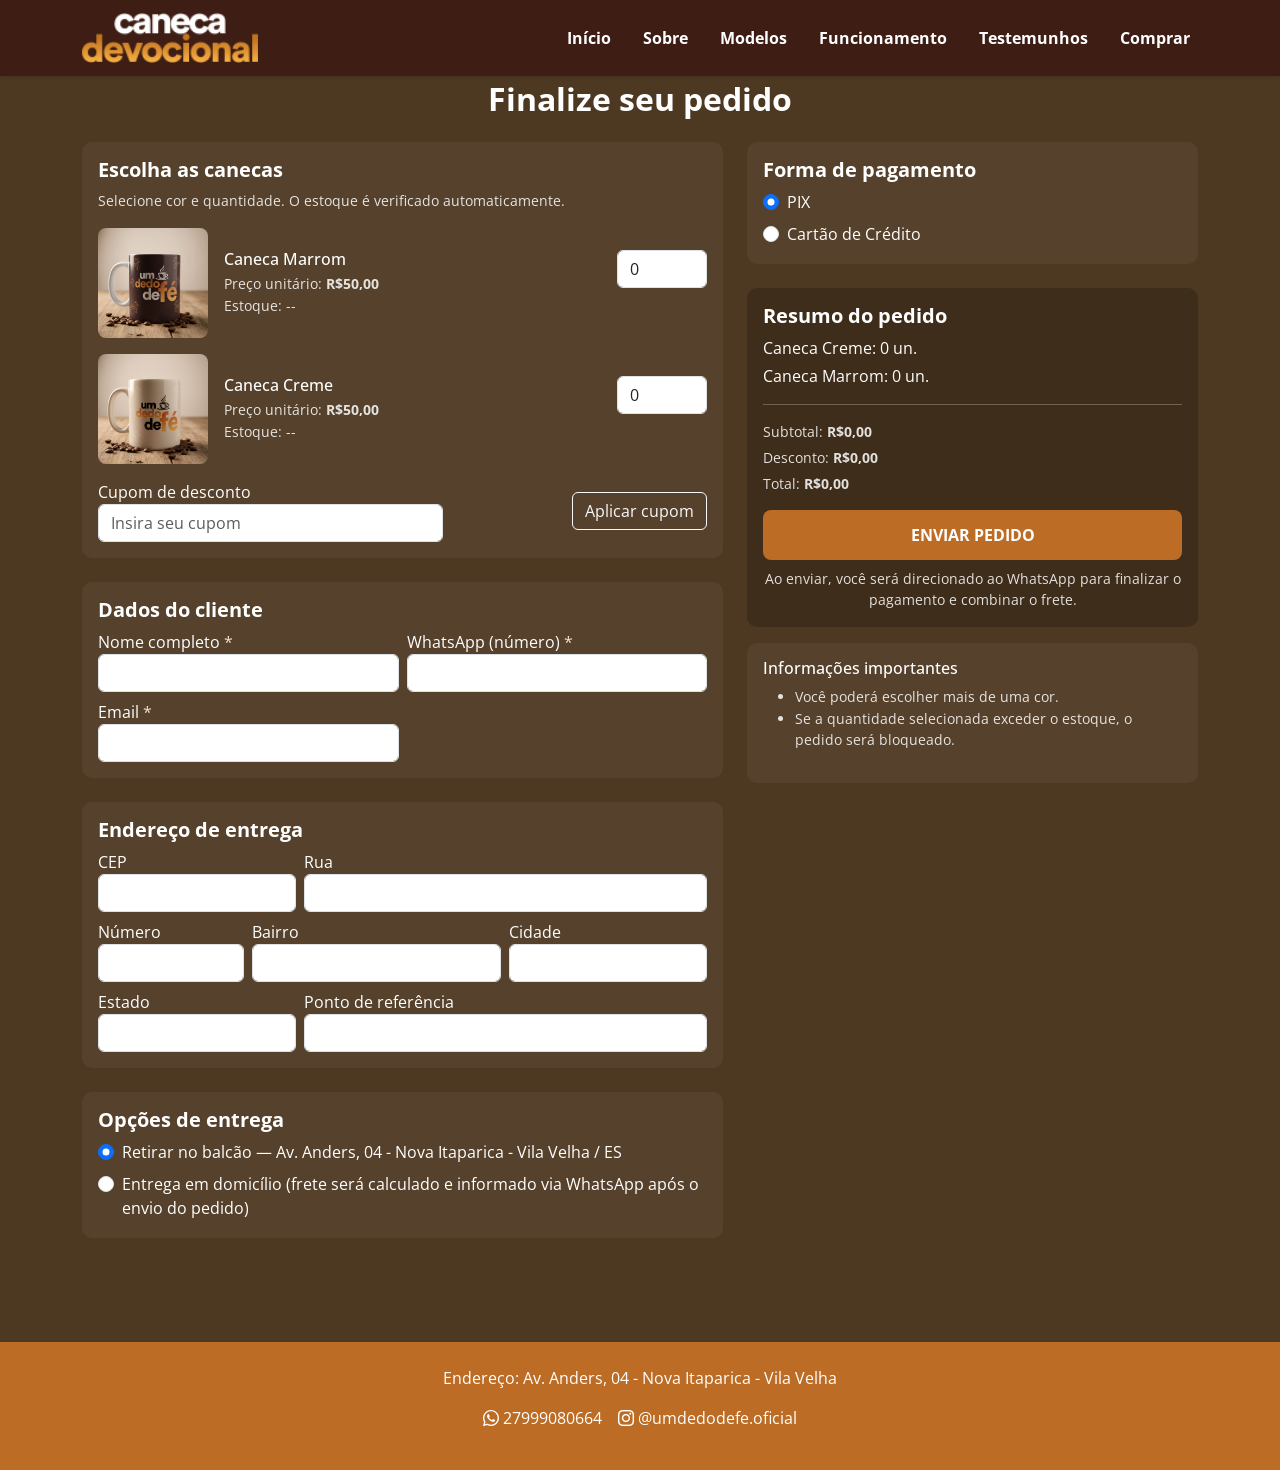
==== checkout.html @ 2e11c469 "Update checkout.html" ====
<!DOCTYPE html>
<html lang="pt-BR">
<head>
  <meta charset="utf-8" />
  <meta name="viewport" content="width=device-width, initial-scale=1" />
  <title>Finalizar Compra — Um Dedo de Fé</title>
  <link href="https://fonts.googleapis.com/css2?family=Open+Sans:wght@400;600;700&family=Alex+Brush&display=swap" rel="stylesheet">
  <link href="https://cdn.jsdelivr.net/npm/bootstrap@5.3.2/dist/css/bootstrap.min.css" rel="stylesheet">
  <link href="https://cdn.jsdelivr.net/npm/bootstrap-icons@1.11.1/font/bootstrap-icons.css" rel="stylesheet">
  <link rel="icon" href="assets/favicon.png" type="image/png">
  <link rel="stylesheet" href="style.css">
  <style>
    /* Pequenos ajustes específicos para checkout */
    .checkout-container { padding: 5rem 0; background: var(--section-bg, #4D3821); color: #fff; min-height: 80vh; }
    .product-card { background: rgba(255,255,255,0.05); border-radius: 10px; padding: 1rem; }
    .qty-input { width: 90px; }
    .summary-box { background: rgba(0,0,0,0.2); padding: 1rem; border-radius: 10px; color: #fff; }
    .btn-send { background-color: #BC6C25; color: #fff; border-radius: 8px; padding: 0.8rem 1.2rem; font-weight: 700; border: none; }
    .small-muted { font-size: 0.9rem; color: rgba(255,255,255,0.85); }
    .field-error { color: #ffcccb; font-size: 0.9rem; }
    label.required::after { content: " *"; color: #ffddcc; }
    @media (max-width:768px) { .checkout-container { padding: 2rem 0; } }
  </style>
</head>
<body>
  <!-- Navbar (copiado do index.html para manter aparência) -->
  <header>
    <nav class="navbar navbar-expand-lg fixed-top custom-navbar shadow-sm">
      <div class="container d-flex align-items-center justify-content-between">
        <a class="navbar-brand d-flex align-items-center" href="index.html">
          <img src="assets/logo-navbar.png" alt="Um Dedo de Fé" class="navbar-logo">
        </a>
        <div class="revendedor-info d-flex align-items-center"></div>
        <button class="navbar-toggler" type="button" data-bs-toggle="collapse" data-bs-target="#navbarNavCheckout">
          <span class="navbar-toggler-icon"></span>
        </button>
        <div class="collapse navbar-collapse justify-content-end" id="navbarNavCheckout">
          <ul class="navbar-nav">
            <li class="nav-item"><a class="nav-link" href="index.html#home">Início</a></li>
            <li class="nav-item"><a class="nav-link" href="index.html#about">Sobre</a></li>
            <li class="nav-item"><a class="nav-link" href="index.html#models">Modelos</a></li>
            <li class="nav-item"><a class="nav-link" href="index.html#how">Funcionamento</a></li>
            <li class="nav-item"><a class="nav-link" href="index.html#testimonials">Testemunhos</a></li>
            <li class="nav-item"><a class="nav-link" href="index.html#purchase">Comprar</a></li>
          </ul>
        </div>
      </div>
    </nav>
  </header>

  <main class="checkout-container">
    <div class="container">
      <h2 class="title-section text-center mb-4">Finalize seu pedido</h2>

      <div class="row g-4">
        <!-- Left: Produtos e formulário -->
        <div class="col-lg-7">
          <div class="product-card mb-4">
            <h5 class="fw-bold">Escolha as canecas</h5>
            <p class="small-muted">Selecione cor e quantidade. O estoque é verificado automaticamente.</p>

            <!-- Produto Marrom -->
            <div class="d-flex align-items-center gap-3 mb-3">
              <img src="assets/modelo-marrom.jpg" alt="Caneca Marrom" style="width:110px; height:110px; object-fit:cover; border-radius:8px;">
              <div class="flex-fill">
                <div class="d-flex justify-content-between align-items-start">
                  <div>
                    <h6 class="mb-1">Caneca Marrom</h6>
                    <div class="small-muted">Preço unitário: <strong id="price-marrom">R$50,00</strong></div>
                    <div class="small-muted" id="stock-marrom-text">Estoque: --</div>
                  </div>
                  <div class="text-end">
                    <select id="qty-marrom" class="form-control qty-input">
  <option value="0">0</option>
  <option value="1">1</option>
  <option value="2">2</option>
  <option value="3">3</option>
  <option value="4">4</option>
  <option value="5">5</option>
  <option value="6">6</option>
  <option value="7">7</option>
  <option value="8">8</option>
  <option value="9">9</option>
  <option value="10">10</option>
  <option value="20">20</option>
  <option value="30">30</option>
  <option value="40">40</option>
  <option value="50">50</option>
  <option value="60">60</option>
  <option value="70">70</option>
  <option value="80">80</option>
  <option value="90">90</option>
  <option value="100">100</option>
</select>
                  </div>
                </div>
              </div>
            </div>

            <!-- Produto Creme -->
            <div class="d-flex align-items-center gap-3 mb-3">
              <img src="assets/modelo-creme.jpg" alt="Caneca Creme" style="width:110px; height:110px; object-fit:cover; border-radius:8px;">
              <div class="flex-fill">
                <div class="d-flex justify-content-between align-items-start">
                  <div>
                    <h6 class="mb-1">Caneca Creme</h6>
                    <div class="small-muted">Preço unitário: <strong id="price-creme">R$50,00</strong></div>
                    <div class="small-muted" id="stock-creme-text">Estoque: --</div>
                  </div>
                  <div class="text-end">
                    <select id="qty-creme" class="form-control qty-input">
  <option value="0">0</option>
  <option value="1">1</option>
  <option value="2">2</option>
  <option value="3">3</option>
  <option value="4">4</option>
  <option value="5">5</option>
  <option value="6">6</option>
  <option value="7">7</option>
  <option value="8">8</option>
  <option value="9">9</option>
  <option value="10">10</option>
  <option value="20">20</option>
  <option value="30">30</option>
  <option value="40">40</option>
  <option value="50">50</option>
  <option value="60">60</option>
  <option value="70">70</option>
  <option value="80">80</option>
  <option value="90">90</option>
  <option value="100">100</option>
</select>
                  </div>
                </div>
              </div>
            </div>

            <!-- Cupom -->
            <div class="row align-items-center mt-3">
              <div class="col-md-7">
                <label for="coupon">Cupom de desconto</label>
                <input id="coupon" class="form-control" placeholder="Insira seu cupom" />
                <div id="coupon-msg" class="field-error mt-1" style="display:none;"></div>
              </div>
              <div class="col-md-5 text-md-end mt-3 mt-md-0">
                <button id="apply-coupon" class="btn btn-outline-light">Aplicar cupom</button>
              </div>
            </div>
          </div>

          <!-- Dados do cliente -->
          <div class="product-card mb-4">
            <h5 class="fw-bold">Dados do cliente</h5>
            <form id="checkout-form" novalidate>
              <div class="row g-2">
                <div class="col-md-6">
                  <label class="required">Nome completo</label>
                  <input id="nome" class="form-control" required />
                  <div class="field-error" id="err-nome" style="display:none;"></div>
                </div>
                <div class="col-md-6">
                  <label class="required">WhatsApp (número)</label>
                  <input id="whatsapp" class="form-control" required />
                  <div class="field-error" id="err-whatsapp" style="display:none;"></div>
                </div>
                <div class="col-md-6">
                  <label class="required">Email</label>
                  <input id="email" type="email" class="form-control" required />
                  <div class="field-error" id="err-email" style="display:none;"></div>
                </div>
              </div>
            </form>
          </div>

          <!-- Endereço -->
          <div class="product-card mb-4">
            <h5 class="fw-bold">Endereço de entrega</h5>
            <div class="row g-2">
              <div class="col-md-4"><label>CEP</label><input id="cep" class="form-control" /></div>
              <div class="col-md-8"><label>Rua</label><input id="rua" class="form-control" /></div>
              <div class="col-md-3"><label>Número</label><input id="numero" class="form-control" /></div>
              <div class="col-md-5"><label>Bairro</label><input id="bairro" class="form-control" /></div>
              <div class="col-md-4"><label>Cidade</label><input id="cidade" class="form-control" /></div>
              <div class="col-md-4"><label>Estado</label><input id="estado" class="form-control" /></div>
              <div class="col-md-8"><label>Ponto de referência</label><input id="referencia" class="form-control" /></div>
            </div>
          </div>

          <!-- Entrega -->
          <div class="product-card mb-4">
            <h5 class="fw-bold">Opções de entrega</h5>
            <div class="form-check">
              <input class="form-check-input" type="radio" name="entrega" id="retirar" value="retirar" checked />
              <label class="form-check-label" for="retirar">Retirar no balcão — Av. Anders, 04 - Nova Itaparica - Vila Velha / ES</label>
            </div>
            <div class="form-check mt-2">
              <input class="form-check-input" type="radio" name="entrega" id="domicilio" value="domicilio" />
              <label class="form-check-label" for="domicilio">Entrega em domicílio (frete será calculado e informado via WhatsApp após o envio do pedido)</label>
            </div>
          </div>
        </div>

        <!-- Right: Resumo e enviar -->
        <div class="col-lg-5">

          <!-- Forma de Pagamento -->
<div class="product-card mb-4">
  <h5 class="fw-bold">Forma de pagamento</h5>

  <!-- PIX -->
  <div class="form-check">
    <input class="form-check-input" type="radio" name="pagamento" id="pix" value="PIX" checked>
    <label class="form-check-label" for="pix">
      PIX
    </label>
  </div>

  <!-- Cartão -->
  <div class="form-check mt-2">
    <input class="form-check-input" type="radio" name="pagamento" id="cartao" value="Cartão de Crédito">
    <label class="form-check-label" for="cartao">
      Cartão de Crédito
    </label>
  </div>
  
</div>
          <div class="summary-box mb-3">
            <h5 class="fw-bold">Resumo do pedido</h5>
            <div class="mt-2">
              <p class="mb-1">Caneca Creme: <span id="sum-creme">0</span> un.</p>
              <p class="mb-1">Caneca Marrom: <span id="sum-marrom">0</span> un.</p>
              <hr>
              <p class="mb-1 small-muted">Subtotal: <strong id="subtotal">R$0,00</strong></p>
              <p class="mb-1 small-muted">Desconto: <strong id="desconto">R$0,00</strong></p>
              <p class="mb-1 small-muted">Total: <strong id="total">R$0,00</strong></p>
            </div>

            <div class="mt-3">
              <button id="btn-send" class="btn btn-send w-100">ENVIAR PEDIDO</button>
            </div>
            <div class="mt-2 small-muted text-center">Ao enviar, você será direcionado ao WhatsApp para finalizar o pagamento e combinar o frete.</div>
          </div>

          <div class="product-card">
            <h6>Informações importantes</h6>
            <ul class="small-muted">
              <li>Você poderá escolher mais de uma cor.</li>
              <li>Se a quantidade selecionada exceder o estoque, o pedido será bloqueado.</li>
            </ul>
          </div>
        </div>
      </div> <!-- row -->
    </div>
  </main>

  <footer class="py-4 text-center section-footer">
    <p>Endereço: Av. Anders, 04 - Nova Itaparica - Vila Velha</p>
    <p>
      <i class="bi bi-whatsapp"></i>
      <a href="https://api.whatsapp.com/send?phone=5527999080664" target="_blank">27999080664</a> &nbsp;&nbsp;
      <i class="bi bi-instagram"></i>
      <a href="https://www.instagram.com/umdedodefe.oficial/" target="_blank">@umdedodefe.oficial</a>
    </p>
  </footer>

  <script src="https://cdn.jsdelivr.net/npm/bootstrap@5.3.2/dist/js/bootstrap.bundle.min.js"></script>

  <script>
  // Configurações
const SALES_WHATS = "5527999080664"; // número padrão
const UNIT_PRICE = 50.00; // R$50,00 por unit (se quiser variação, ajustar)

// Cupons EXCLUSIVOS do site oficial (só funcionam sem ?rev=...)
const COUPONS_OFFICIAL_ONLY = {
  "NATAL20": 0.20
};

// Cupons liberados para revendedores (funcionam tanto no site oficial quanto em ?rev=...)
const COUPONS_LIBERADOS = {
  "DEVOCIONAL10": 0.10,
  "BRINDE5": 0.05
};

// Estado da página
let stock = { marrom: 0, creme: 0 };
// Detecta se é página de revendedor (?rev=nome)
const urlParams = new URLSearchParams(window.location.search);
const isRevendedor = urlParams.has("rev");

// Função para validar cupom conforme origem
function validarCupom(cupom) {
  const cup = cupom.toUpperCase();

  // CUPONS QUE FUNCIONAM EM TODOS OS LUGARES
  if (COUPONS_LIBERADOS[cup]) {
    return { valido: true, desconto: COUPONS_LIBERADOS[cup], motivo: "liberado" };
  }

  // CUPONS EXCLUSIVOS DO SITE OFICIAL
  if (COUPONS_OFFICIAL_ONLY[cup]) {
    if (isRevendedor) {
      return { valido: false, motivo: "exclusivo_oficial" };
    } else {
      return { valido: true, desconto: COUPONS_OFFICIAL_ONLY[cup], motivo: "oficial" };
    }
  }

  // Cupom não existe
  return { valido: false, motivo: "inexistente" };
}

// appliedCoupon será um objeto { code: "NOME", discount: 0.10 } quando aplicado
let appliedCoupon = null;

// variável que será preenchida pela função loadRevendedorFromURL()
let revendedor = null;

// revendedor é preenchido pela função loadRevendedorFromURL() mais abaixo.
// Para a lógica de validação de cupom, vamos detectar se a URL tem ?rev=...
const urlParams = new URLSearchParams(window.location.search);
const IS_REVENDEDOR = urlParams.get("rev") !== null; // true se URL contém ?rev=...

  // Util helpers
  const toBRL = (v) => "R$" + v.toFixed(2).replace(".", ",");

  // Carregar estoque e revendedores
  async function loadStock() {
    try {
      const res = await fetch("assets/stock.json", { cache: "no-store" });
      if (!res.ok) throw new Error("stock.json não encontrado");
      stock = await res.json();
    } catch (e) {
      console.warn("Erro ao carregar stock.json — usando fallback", e);
      stock = { marrom: 10, creme: 10 };
    }
    document.getElementById("stock-marrom-text").textContent = "Estoque: " + stock.marrom;
    document.getElementById("stock-creme-text").textContent = "Estoque: " + stock.creme;
  }

  async function loadRevendedorFromURL() {
    try {
      const res = await fetch("assets/revendedores.json", { cache: "no-store" });
      const revs = res.ok ? await res.json() : {};
      const params = new URLSearchParams(window.location.search);
      const revParam = params.get("rev");
      if (revParam && revs[revParam]) {
        revendedor = revs[revParam];
        const container = document.querySelector(".revendedor-info");
        if (container) {
          container.innerHTML = "";
          const img = document.createElement("img");
          img.src = revendedor.foto;
          img.alt = revendedor.nome;
          img.style.width = "50px";
          img.style.height = "50px";
          img.style.borderRadius = "50%";
          img.style.marginRight = "10px";
          img.style.objectFit = "cover";
          const info = document.createElement("span");
          info.textContent = "Revendedor(a) " + revendedor.nome;
          info.style.fontWeight = "600";
          info.style.fontSize = "16px";
          container.appendChild(img);
          container.appendChild(info);
        }
      }
    } catch (e) {
      console.warn("Erro ao carregar revendedores.json", e);
    }
  }

  // Cálculos
 function updateSummary() {
  const qMarrom = parseInt(document.getElementById("qty-marrom").value) || 0;
  const qCreme = parseInt(document.getElementById("qty-creme").value) || 0;
  document.getElementById("sum-marrom").textContent = qMarrom;
  document.getElementById("sum-creme").textContent = qCreme;

  const subtotal = (qMarrom + qCreme) * UNIT_PRICE;
  let desconto = 0;

  // appliedCoupon agora é um objeto { code, discount } ou null
  if (appliedCoupon && typeof appliedCoupon.discount === "number") {
    desconto = subtotal * appliedCoupon.discount;
  }

  const total = subtotal - desconto;
  document.getElementById("subtotal").textContent = toBRL(subtotal);
  document.getElementById("desconto").textContent = toBRL(desconto);
  document.getElementById("total").textContent = toBRL(total);
}


  function showFieldError(id, msg) {
    const el = document.getElementById(id);
    if (el) { el.style.display = "block"; el.textContent = msg; }
  }
  function hideFieldError(id) {
    const el = document.getElementById(id);
    if (el) { el.style.display = "none"; el.textContent = ""; }
  }

  // Validações principais
  function validateForm() {
    let ok = true;
    hideFieldError("err-nome"); hideFieldError("err-whatsapp"); hideFieldError("err-email");
    const nome = document.getElementById("nome").value.trim();
    const whats = document.getElementById("whatsapp").value.trim();
    const email = document.getElementById("email").value.trim();
    const qMarrom = parseInt(document.getElementById("qty-marrom").value) || 0;
    const qCreme = parseInt(document.getElementById("qty-creme").value) || 0;

    if (!nome) { showFieldError("err-nome", "Nome é obrigatório."); ok = false; }
    if (!whats) { showFieldError("err-whatsapp", "WhatsApp é obrigatório."); ok = false; }
    if (!email || !/^\S+@\S+\.\S+$/.test(email)) { showFieldError("err-email", "Email válido é obrigatório."); ok = false; }
    if (qMarrom === 0 && qCreme === 0) {
      alert("Selecione ao menos 1 caneca para prosseguir.");
      ok = false;
    }
    // Estoque
    if (qMarrom > stock.marrom) { alert("Quantidade de canecas marrom maior que estoque disponível."); ok = false; }
    if (qCreme > stock.creme) { alert("Quantidade de canecas creme maior que estoque disponível."); ok = false; }
    return ok;
  }

  // Aplicar cupom
  document.getElementById("apply-coupon").addEventListener("click", () => {
  const input = document.getElementById("coupon").value.trim().toUpperCase();
  const msgEl = document.getElementById("coupon-msg");
  msgEl.style.display = "none";
  msgEl.textContent = "";

  if (!input) {
    msgEl.style.display = "block";
    msgEl.style.color = "#ffcccb";
    msgEl.textContent = "Insira um cupom.";
    appliedCoupon = null;
    updateSummary();
    return;
  }

  // Se veio por revendedor (?rev=...), só aceita COUPONS_LIBERADOS
  if (IS_REVENDEDOR) {
    if (COUPONS_LIBERADOS[input]) {
      appliedCoupon = { code: input, discount: COUPONS_LIBERADOS[input] };
      msgEl.style.display = "block";
      msgEl.style.color = "#b6f3c6";
      msgEl.textContent = "Cupom aplicado com sucesso!";
    } else {
      appliedCoupon = null;
      msgEl.style.display = "block";
      msgEl.style.color = "#ffcccb";
      msgEl.textContent = "Este cupom só pode ser usado no site oficial.";
    }
    updateSummary();
    return;
  }

  // Se não for revendedor (site oficial) — aceita cupons oficiais e liberados
  if (COUPONS_OFFICIAL_ONLY[input]) {
    appliedCoupon = { code: input, discount: COUPONS_OFFICIAL_ONLY[input] };
    msgEl.style.display = "block";
    msgEl.style.color = "#b6f3c6";
    msgEl.textContent = "Cupom aplicado com sucesso!";
    updateSummary();
    return;
  }

  if (COUPONS_LIBERADOS[input]) {
    appliedCoupon = { code: input, discount: COUPONS_LIBERADOS[input] };
    msgEl.style.display = "block";
    msgEl.style.color = "#b6f3c6";
    msgEl.textContent = "Cupom aplicado com sucesso!";
    updateSummary();
    return;
  }

  // Cupom inválido
  appliedCoupon = null;
  msgEl.style.display = "block";
  msgEl.style.color = "#ffcccb";
  msgEl.textContent = "Cupom inválido.";
  updateSummary();
});

  // Observadores de quantidade
  document.getElementById("qty-marrom").addEventListener("input", (e) => {
    const v = Math.max(0, parseInt(e.target.value) || 0);
    if (v > stock.marrom) {
      e.target.value = stock.marrom;
      alert("Atingiu o máximo em estoque para caneca marrom.");
    }
    updateSummary();
  });
  document.getElementById("qty-creme").addEventListener("input", (e) => {
    const v = Math.max(0, parseInt(e.target.value) || 0);
    if (v > stock.creme) {
      e.target.value = stock.creme;
      alert("Atingiu o máximo em estoque para caneca creme.");
    }
    updateSummary();
  });
    
  // Enviar pedido
  document.getElementById("btn-send").addEventListener("click", () => {
    if (!validateForm()) return;
    
      const entregaSelecionada = document.querySelector('input[name="entrega"]:checked').value;

  if (entregaSelecionada === "domicilio") {
    const cep = document.getElementById("cep").value.trim();
    const rua = document.getElementById("rua").value.trim();
    const numero = document.getElementById("numero").value.trim();
    const bairro = document.getElementById("bairro").value.trim();
    const cidade = document.getElementById("cidade").value.trim();
    const estado = document.getElementById("estado").value.trim();

    if (!cep || !rua || !numero || !bairro || !cidade || !estado) {
      alert("⚠️ Para ENTREGA EM DOMICÍLIO, é obrigatório preencher todo o endereço.");
      return;
    }
  }

    const qMarrom = parseInt(document.getElementById("qty-marrom").value) || 0;
    const qCreme = parseInt(document.getElementById("qty-creme").value) || 0;
    const subtotal = (qMarrom + qCreme) * UNIT_PRICE;
    const desconto = (appliedCoupon && typeof appliedCoupon.discount === "number")  
  ? subtotal * appliedCoupon.discount  
  : 0;
    const total = subtotal - desconto;
    const entrega = document.querySelector('input[name="entrega"]:checked').value;
    const formaPagamento = document.querySelector('input[name="pagamento"]:checked').value;
    const nome = document.getElementById("nome").value.trim();
    const whats = document.getElementById("whatsapp").value.trim();
    const email = document.getElementById("email").value.trim();
    const cep = document.getElementById("cep").value.trim();
    const rua = document.getElementById("rua").value.trim();
    const numero = document.getElementById("numero").value.trim();
    const bairro = document.getElementById("bairro").value.trim();
    const cidade = document.getElementById("cidade").value.trim();
    const estado = document.getElementById("estado").value.trim();
    const referencia = document.getElementById("referencia").value.trim();

    // Monta mensagem
let lines = [];

// 1) Revendedor(a) — título e nome em negrito | Loja quando não existir
if (revendedor && revendedor.nome) {
  lines.push(`*Revendedor(a):* *${revendedor.nome}*`);
} else {
  lines.push(`*Revendedor(a):* *Loja*`);
}

lines.push("Pedido:");

if (qCreme > 0) lines.push(`- Caneca Creme: ${qCreme} un. x ${toBRL(UNIT_PRICE)} = ${toBRL(qCreme * UNIT_PRICE)}`);
if (qMarrom > 0) lines.push(`- Caneca Marrom: ${qMarrom} un. x ${toBRL(UNIT_PRICE)} = ${toBRL(qMarrom * UNIT_PRICE)}`);

lines.push(`Subtotal: ${toBRL(subtotal)}`);

if (appliedCoupon && appliedCoupon.code)  
  lines.push(`Cupom: ${appliedCoupon.code} (-${toBRL(desconto)})`);

// 2) Total — título e valor em negrito
lines.push(`*Total:* *${toBRL(total)}*`);

// 3) Opção de entrega — somente "(frete a calcular)" em negrito
lines.push(
  `Opção de entrega: ${
    entrega === "retirar"
      ? "Retirar no balcão"
      : "Entrega em domicílio *(frete a calcular)*"
  }`
);

    // Forma de pagamento
lines.push(`Forma de pagamento: ${formaPagamento}`);

// 5) Linha separadora entre Entrega e Dados do cliente
lines.push("");
lines.push("----------------------------");
lines.push("");

// 4) Dados do cliente — somente o título em negrito
lines.push(`*Dados do cliente:*`);

lines.push(`Nome: ${nome}`);
lines.push(`WhatsApp: ${whats}`);
lines.push(`Email: ${email}`);

lines.push("Endereço:");
lines.push(`CEP: ${cep}`);
lines.push(`Rua: ${rua}`);
lines.push(`Número: ${numero}`);
lines.push(`Bairro: ${bairro}`);
lines.push(`Cidade: ${cidade}`);
lines.push(`Estado: ${estado}`);

if (referencia) lines.push(`Ponto de referência: ${referencia}`);

    const mensagem = encodeURIComponent(lines.join("\n"));
    const waLink = `https://wa.me/${SALES_WHATS}?text=${mensagem}`;
    // Abre whatsapp
    window.open(waLink, "_blank");
  });
// ===============================
// AUTOPREENCHIMENTO VIA CEP
// ===============================
document.getElementById("cep").addEventListener("blur", async function () {
  const cep = this.value.replace(/\D/g, "");

  if (cep.length !== 8) return;

  try {
    const res = await fetch(`https://viacep.com.br/ws/${cep}/json/`);
    const data = await res.json();

    if (data.erro) {
      alert("CEP não encontrado.");
      return;
    }

    document.getElementById("rua").value = data.logradouro || "";
    document.getElementById("bairro").value = data.bairro || "";
    document.getElementById("cidade").value = data.localidade || "";
    document.getElementById("estado").value = data.uf || "";

  } catch (e) {
    alert("Erro ao buscar CEP. Verifique sua conexão.");
  }
});

  // Inicialização
  (async function init() {
    await loadStock();
    await loadRevendedorFromURL();
    updateSummary();
    // Exibir preços
    document.getElementById("price-marrom").textContent = toBRL(UNIT_PRICE);
    document.getElementById("price-creme").textContent = toBRL(UNIT_PRICE);
  })();
  </script>
</body>
</html>
---- style.css ----
:root {
  --brown-dark: #3B2A1A;
  --cream: #F7F2EA;
  --highlight: #b3672a;
}

/* Body */
body {
  font-family: 'Open Sans', sans-serif;
  margin: 0;
  color: #fff;
}

/* Navbar */
.custom-navbar {
  background-color: #3E1E14 !important;
}

.navbar-logo {
  height: 50px;
  width: auto;
}

.nav-link {
  font-weight: 700;
  color: #fff !important;
  margin-left: 1rem;
  transition: color .2s;
}

.nav-link:hover {
  color: #b3672a !important;
}

/* Revendedor na navbar */
.revendedor-info {
  display: flex;
  align-items: center;
  gap: 0.5rem;
  color: #fff;
  font-weight: 600;
  font-size: 16px;
}

/* Hero */
.hero {
  position: relative;
  height: 90vh;
  overflow: hidden;
}

.hero-bg {
  width: 100%;
  height: 100%;
  object-fit: cover;
  position: absolute;
  z-index: 1;
}

.logo-floating {
  position: absolute;
  top: 18%;
  left: 8%;
  width: 250px;
  z-index: 2;
  filter: drop-shadow(0 4px 10px rgba(0,0,0,.3));
}

.hero-content {
  position: relative;
  z-index: 3;
  top: 75%;
  transform: translateY(-50%);
  text-align: center;
}

.hero-phrase {
  font-family: 'Alex Brush', cursive;
  font-size: 2.6rem;
  color: #fff;
  text-shadow: 0 2px 8px rgba(0,0,0,0.6);
}

.btn-cta {
  background: var(--highlight);
  color: #fff;
  border-radius: 50px;
  padding: 0.8rem 1.8rem;
  font-weight: 700;
  text-transform: uppercase;
  border: none;
}

.btn-cta:hover {
  background: #3B2A1A;
  color: #fff;
}

/* Sections */
.section-about { background-color: #4D3821; color: #fff; }
.section-models { background-color: #B78752; color: #fff; }
.section-testimonials { background-color: #7C5C52; color: #fff; }
.section-footer { background-color: #BC6C25; color: #fff; }

/* Titles */
.title-section { font-weight: 700; }

/* Testemunhos */
.testimonial-card {
  background-color: #B78752;
  border-radius: 10px;
  padding: 1.5rem;
  margin: 1rem 0;
  color: #fff;
}

.testimonial-img {
  width: 90px;
  height: 90px;
  border-radius: 50%;
  object-fit: cover;
  border: 3px solid #fff;
}

.name { font-weight: 700; margin-top: 0.75rem; }

/* Comprar */
.purchase-container {
  position: relative;
  display: inline-block;
}

.purchase-overlay {
  position: absolute;
  top: 50%;
  left: 50%;
  transform: translate(-50%, -50%);
  text-align: center;
  width: auto; /* antes era 100% */
  color: #fff;

  /* 🔥 RETÂNGULO TRANSLÚCIDO ATRÁS DO TEXTO */
  background: rgba(255, 255, 255, 0.65);
  padding: 1.2rem 1.8rem;
  border-radius: 12px;
  backdrop-filter: blur(2px);
  display: inline-block;
}

.purchase-overlay .phrase-top,
.purchase-overlay .old-price {
  color: #3B2A1A;
}

.phrase-top {
  font-weight: 700;
  font-size: 1.4rem;
  margin-bottom: 0.5rem;
}

.old-price {
  text-decoration: line-through;
  font-size: 1.3rem;
  margin-bottom: 0;
}

.new-price {
  font-size: 3.2rem;
  font-weight: 800;
  color: #AE333F;
  text-shadow: none;
}

/* Footer */
footer a { color: #fff; text-decoration: none; }
footer a:hover { text-decoration: underline; }

/* Responsivo */
@media (max-width: 768px) {
  /* Hero - centralizar logos */
  .hero {
    height: 75vh;
  }

  .logo-floating {
    width: 180px;
    top: 30%; /* antes era 24% */       
    left: 50%;
    transform: translateX(-50%);
  }

  /* Centralizar conteúdo hero */
  .hero-content {
    top: 70%;
    transform: translateY(-40%);
    text-align: center;
  }

  .hero-phrase {
    font-size: 1.8rem;
  }

  /* Seção Sobre - centralizar tudo */
  #about .col-md-6 {
    text-align: center;
  }

  #about h2,
  #about p,
  #about .btn {
    text-align: center;
    margin-left: auto;
    margin-right: auto;
  }

  /* Seção Funcionamento - centralizar título e texto */
  #how .col-md-6 {
    text-align: center;
  }

  #how h2,
  #how p {
    text-align: center;
    margin-left: auto;
    margin-right: auto;
  }

  /* Ajuste da seção de compra no celular */
  .purchase-overlay {
    position: relative;
    top: auto;
    left: auto;
    transform: none;
    background-color: #fff;
    color: #3B2A1A;
    padding: 1.5rem 1rem;
    border-radius: 10px;
    margin-top: 1rem;
  }
  .purchase-overlay .phrase-top {
    color: #3B2A1A;
    font-size: 1.2rem;
  }
  .purchase-overlay .old-price {
    color: #7C5C52;
  }
  .purchase-overlay .new-price {
    color: #3B2A1A;
    text-shadow: none;
    font-size: 2.4rem;
  }

  /* Revendedor - mobile */
  .revendedor-info {
    font-size: 14px;
    flex-direction: column;
    text-align: center;
  }

  .revendedor-info img {
    width: 40px;
    height: 40px;
    margin: 0 0 5px 0;
  }
}

/* Ícone do menu (hambúrguer) branco */
.navbar-toggler {
  border-color: transparent;
}

.navbar-toggler-icon {
  background-image: url("data:image/svg+xml;charset=utf8,%3Csvg viewBox='0 0 30 30' xmlns='http://www.w3.org/2000/svg'%3E%3Cpath stroke='rgba(255,255,255, 1)' stroke-width='2' stroke-linecap='round' stroke-miterlimit='10' d='M4 7h22M4 15h22M4 23h22'/%3E%3C/svg%3E");
}

/* Ajuste container navbar */
.custom-navbar .container {
  justify-content: space-between;
}
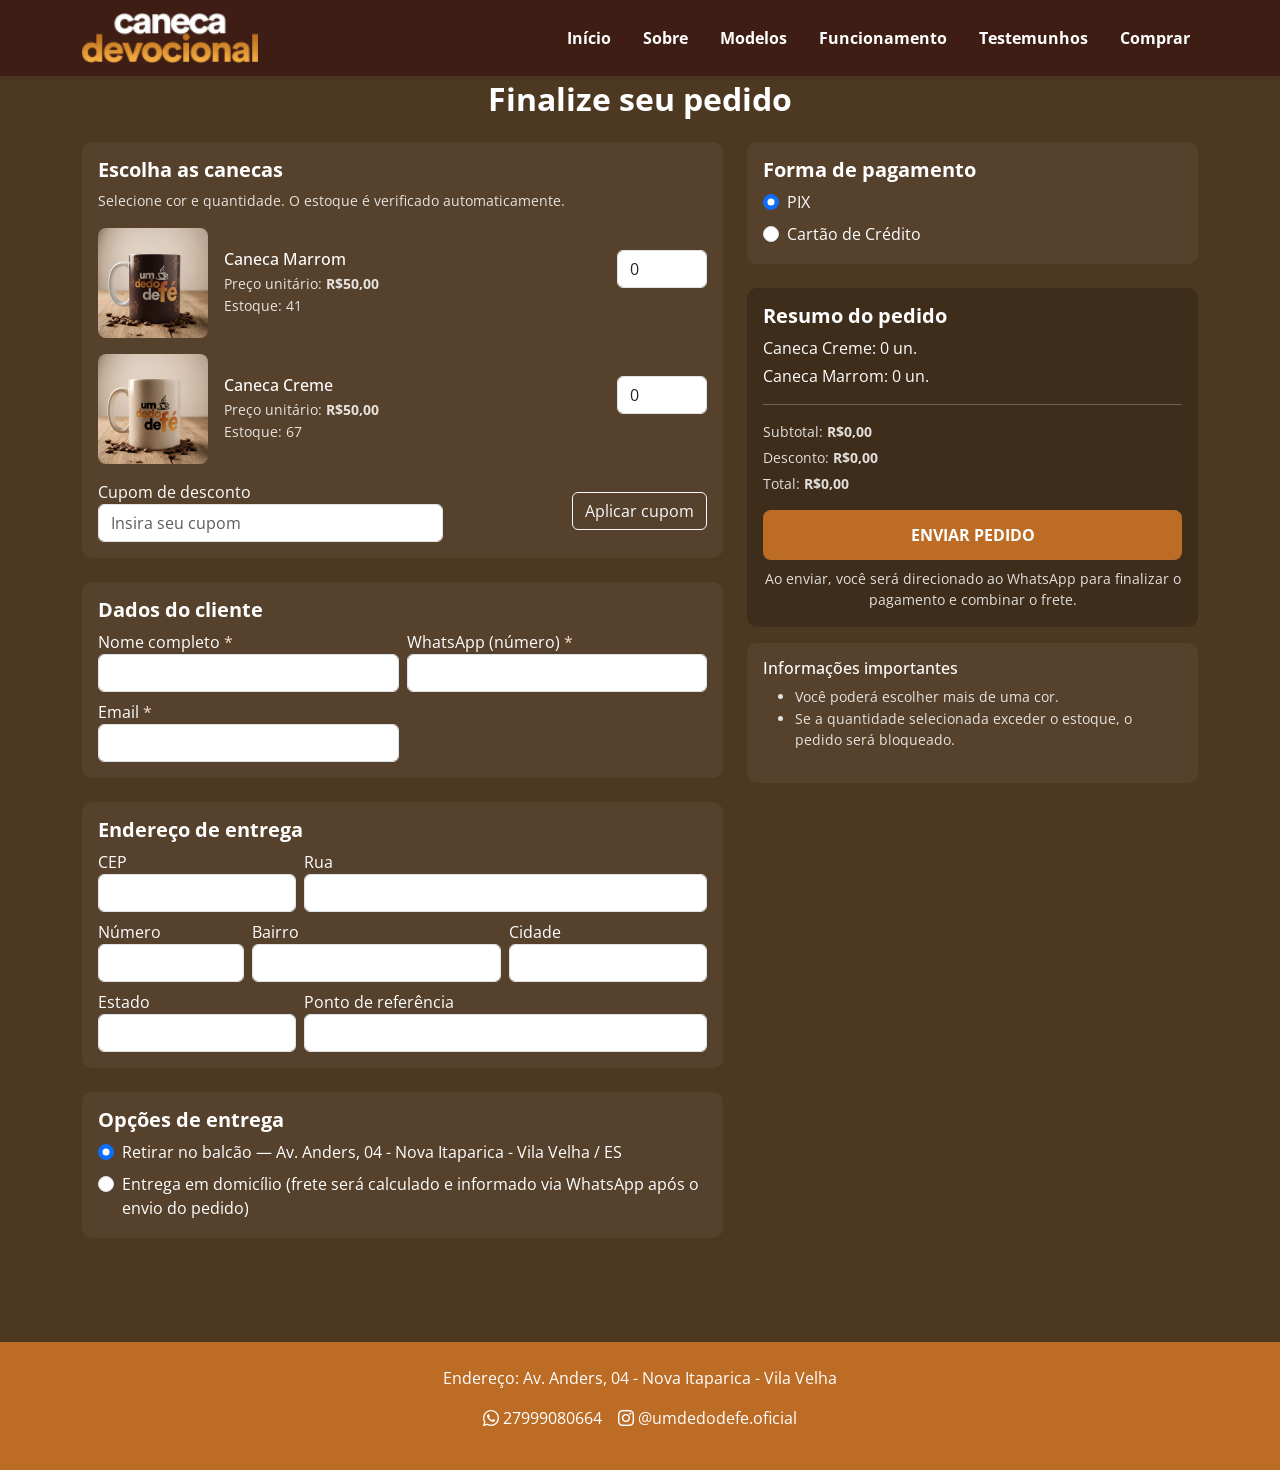
==== commit c4b73e3a: "Update checkout.html" ====
--- a/checkout.html
+++ b/checkout.html
@@ -267,58 +267,14 @@
 
   <script>
   // Configurações
-const SALES_WHATS = "5527999080664"; // número padrão
-const UNIT_PRICE = 50.00; // R$50,00 por unit (se quiser variação, ajustar)
-
-// Cupons EXCLUSIVOS do site oficial (só funcionam sem ?rev=...)
-const COUPONS_OFFICIAL_ONLY = {
-  "NATAL20": 0.20
-};
-
-// Cupons liberados para revendedores (funcionam tanto no site oficial quanto em ?rev=...)
-const COUPONS_LIBERADOS = {
-  "DEVOCIONAL10": 0.10,
-  "BRINDE5": 0.05
-};
-
-// Estado da página
-let stock = { marrom: 0, creme: 0 };
-// Detecta se é página de revendedor (?rev=nome)
-const urlParams = new URLSearchParams(window.location.search);
-const isRevendedor = urlParams.has("rev");
-
-// Função para validar cupom conforme origem
-function validarCupom(cupom) {
-  const cup = cupom.toUpperCase();
-
-  // CUPONS QUE FUNCIONAM EM TODOS OS LUGARES
-  if (COUPONS_LIBERADOS[cup]) {
-    return { valido: true, desconto: COUPONS_LIBERADOS[cup], motivo: "liberado" };
-  }
-
-  // CUPONS EXCLUSIVOS DO SITE OFICIAL
-  if (COUPONS_OFFICIAL_ONLY[cup]) {
-    if (isRevendedor) {
-      return { valido: false, motivo: "exclusivo_oficial" };
-    } else {
-      return { valido: true, desconto: COUPONS_OFFICIAL_ONLY[cup], motivo: "oficial" };
-    }
-  }
-
-  // Cupom não existe
-  return { valido: false, motivo: "inexistente" };
-}
-
-// appliedCoupon será um objeto { code: "NOME", discount: 0.10 } quando aplicado
-let appliedCoupon = null;
-
-// variável que será preenchida pela função loadRevendedorFromURL()
-let revendedor = null;
-
-// revendedor é preenchido pela função loadRevendedorFromURL() mais abaixo.
-// Para a lógica de validação de cupom, vamos detectar se a URL tem ?rev=...
-const urlParams = new URLSearchParams(window.location.search);
-const IS_REVENDEDOR = urlParams.get("rev") !== null; // true se URL contém ?rev=...
+  const SALES_WHATS = "5527999080664"; // número padrão
+  const UNIT_PRICE = 50.00; // R$50,00 por unit (se quiser variação, ajustar)
+  const VALID_COUPONS = { "DEVOCIONAL10": 0.10, "NATAL10": 0.10 }; // 10% de desconto
+
+  // Estado da página
+  let stock = { marrom: 0, creme: 0 };
+  let appliedCoupon = null;
+  let revendedor = null;
 
   // Util helpers
   const toBRL = (v) => "R$" + v.toFixed(2).replace(".", ",");
@@ -370,26 +326,22 @@
   }
 
   // Cálculos
- function updateSummary() {
-  const qMarrom = parseInt(document.getElementById("qty-marrom").value) || 0;
-  const qCreme = parseInt(document.getElementById("qty-creme").value) || 0;
-  document.getElementById("sum-marrom").textContent = qMarrom;
-  document.getElementById("sum-creme").textContent = qCreme;
-
-  const subtotal = (qMarrom + qCreme) * UNIT_PRICE;
-  let desconto = 0;
-
-  // appliedCoupon agora é um objeto { code, discount } ou null
-  if (appliedCoupon && typeof appliedCoupon.discount === "number") {
-    desconto = subtotal * appliedCoupon.discount;
-  }
-
-  const total = subtotal - desconto;
-  document.getElementById("subtotal").textContent = toBRL(subtotal);
-  document.getElementById("desconto").textContent = toBRL(desconto);
-  document.getElementById("total").textContent = toBRL(total);
-}
-
+  function updateSummary() {
+    const qMarrom = parseInt(document.getElementById("qty-marrom").value) || 0;
+    const qCreme = parseInt(document.getElementById("qty-creme").value) || 0;
+    document.getElementById("sum-marrom").textContent = qMarrom;
+    document.getElementById("sum-creme").textContent = qCreme;
+
+    let subtotal = (qMarrom + qCreme) * UNIT_PRICE;
+    let desconto = 0;
+    if (appliedCoupon && VALID_COUPONS[appliedCoupon]) {
+      desconto = subtotal * VALID_COUPONS[appliedCoupon];
+    }
+    const total = subtotal - desconto;
+    document.getElementById("subtotal").textContent = toBRL(subtotal);
+    document.getElementById("desconto").textContent = toBRL(desconto);
+    document.getElementById("total").textContent = toBRL(total);
+  }
 
   function showFieldError(id, msg) {
     const el = document.getElementById(id);
@@ -425,63 +377,25 @@
 
   // Aplicar cupom
   document.getElementById("apply-coupon").addEventListener("click", () => {
-  const input = document.getElementById("coupon").value.trim().toUpperCase();
-  const msgEl = document.getElementById("coupon-msg");
-  msgEl.style.display = "none";
-  msgEl.textContent = "";
-
-  if (!input) {
-    msgEl.style.display = "block";
-    msgEl.style.color = "#ffcccb";
-    msgEl.textContent = "Insira um cupom.";
-    appliedCoupon = null;
-    updateSummary();
-    return;
-  }
-
-  // Se veio por revendedor (?rev=...), só aceita COUPONS_LIBERADOS
-  if (IS_REVENDEDOR) {
-    if (COUPONS_LIBERADOS[input]) {
-      appliedCoupon = { code: input, discount: COUPONS_LIBERADOS[input] };
-      msgEl.style.display = "block";
-      msgEl.style.color = "#b6f3c6";
-      msgEl.textContent = "Cupom aplicado com sucesso!";
+    const code = document.getElementById("coupon").value.trim().toUpperCase();
+    const msgEl = document.getElementById("coupon-msg");
+    if (!code) {
+      msgEl.style.display = "block"; msgEl.textContent = "Insira um cupom.";
+      appliedCoupon = null;
+      updateSummary();
+      return;
+    }
+    if (VALID_COUPONS[code]) {
+      appliedCoupon = code;
+      msgEl.style.display = "block"; msgEl.style.color = "#b6f3c6";
+      msgEl.textContent = "Cupom aplicado: " + code + " (10% de desconto)";
     } else {
       appliedCoupon = null;
-      msgEl.style.display = "block";
-      msgEl.style.color = "#ffcccb";
-      msgEl.textContent = "Este cupom só pode ser usado no site oficial.";
+      msgEl.style.display = "block"; msgEl.style.color = "#ffcccb";
+      msgEl.textContent = "Cupom inválido.";
     }
     updateSummary();
-    return;
-  }
-
-  // Se não for revendedor (site oficial) — aceita cupons oficiais e liberados
-  if (COUPONS_OFFICIAL_ONLY[input]) {
-    appliedCoupon = { code: input, discount: COUPONS_OFFICIAL_ONLY[input] };
-    msgEl.style.display = "block";
-    msgEl.style.color = "#b6f3c6";
-    msgEl.textContent = "Cupom aplicado com sucesso!";
-    updateSummary();
-    return;
-  }
-
-  if (COUPONS_LIBERADOS[input]) {
-    appliedCoupon = { code: input, discount: COUPONS_LIBERADOS[input] };
-    msgEl.style.display = "block";
-    msgEl.style.color = "#b6f3c6";
-    msgEl.textContent = "Cupom aplicado com sucesso!";
-    updateSummary();
-    return;
-  }
-
-  // Cupom inválido
-  appliedCoupon = null;
-  msgEl.style.display = "block";
-  msgEl.style.color = "#ffcccb";
-  msgEl.textContent = "Cupom inválido.";
-  updateSummary();
-});
+  });
 
   // Observadores de quantidade
   document.getElementById("qty-marrom").addEventListener("input", (e) => {
@@ -524,9 +438,7 @@
     const qMarrom = parseInt(document.getElementById("qty-marrom").value) || 0;
     const qCreme = parseInt(document.getElementById("qty-creme").value) || 0;
     const subtotal = (qMarrom + qCreme) * UNIT_PRICE;
-    const desconto = (appliedCoupon && typeof appliedCoupon.discount === "number")  
-  ? subtotal * appliedCoupon.discount  
-  : 0;
+    const desconto = appliedCoupon ? subtotal * VALID_COUPONS[appliedCoupon] : 0;
     const total = subtotal - desconto;
     const entrega = document.querySelector('input[name="entrega"]:checked').value;
     const formaPagamento = document.querySelector('input[name="pagamento"]:checked').value;
@@ -558,8 +470,7 @@
 
 lines.push(`Subtotal: ${toBRL(subtotal)}`);
 
-if (appliedCoupon && appliedCoupon.code)  
-  lines.push(`Cupom: ${appliedCoupon.code} (-${toBRL(desconto)})`);
+if (appliedCoupon) lines.push(`Cupom: ${appliedCoupon} (-${toBRL(desconto)})`);
 
 // 2) Total — título e valor em negrito
 lines.push(`*Total:* *${toBRL(total)}*`);
@@ -640,5 +551,75 @@
     document.getElementById("price-creme").textContent = toBRL(UNIT_PRICE);
   })();
   </script>
+  <script>
+document.addEventListener("DOMContentLoaded", () => {
+
+  // Detecta revendedor
+  const params = new URLSearchParams(window.location.search);
+  const isRevendedor = params.has("rev"); // true = revendedor / false = site oficial
+
+  // Elementos do DOM
+  const cupomInput = document.getElementById("cupom");
+  const cupomBtn = document.getElementById("aplicar-cupom");
+  const cupomMsg = document.getElementById("cupom-mensagem");
+
+  // Valores dos cupons
+  const cupons = {
+    "NATAL20": {
+      desconto: 0.20,
+      somenteOficial: true
+    },
+    "DEVOCIONAL10": {
+      desconto: 0.10,
+      somenteOficial: false
+    }
+  };
+
+  // Cálculo do valor total (AJUSTE AQUI SE NECESSÁRIO)
+  function atualizarTotal(descontoAplicado = 0) {
+    const totalSpan = document.getElementById("total-final");
+
+    let totalBase = window.totalBase || 0;
+    let totalComDesconto = totalBase - (totalBase * descontoAplicado);
+
+    totalSpan.textContent = "R$ " + totalComDesconto.toFixed(2).replace(".", ",");
+  }
+
+  // Clique no botão aplicar cupom
+  cupomBtn.addEventListener("click", () => {
+    const codigo = cupomInput.value.trim().toUpperCase();
+
+    if (!codigo) {
+      cupomMsg.textContent = "Digite um cupom válido.";
+      cupomMsg.style.color = "#ffdddd";
+      return;
+    }
+
+    const cupom = cupons[codigo];
+
+    if (!cupom) {
+      cupomMsg.textContent = "Cupom inválido.";
+      cupomMsg.style.color = "#ffdddd";
+      return;
+    }
+
+    // ❌ BLOQUEIA cupom NATAL20 em links de revendedor
+    if (cupom.somenteOficial && isRevendedor) {
+      cupomMsg.textContent = "Este cupom só pode ser usado no site oficial.";
+      cupomMsg.style.color = "#ffdddd";
+      return;
+    }
+
+    // ✔ Aplicar desconto normalmente
+    window.descontoAtual = cupom.desconto;
+
+    cupomMsg.textContent = "Cupom aplicado com sucesso! (" + (cupom.desconto * 100) + "% OFF)";
+    cupomMsg.style.color = "#b6ffb0";
+
+    atualizarTotal(cupom.desconto);
+  });
+
+});
+</script>
 </body>
 </html>
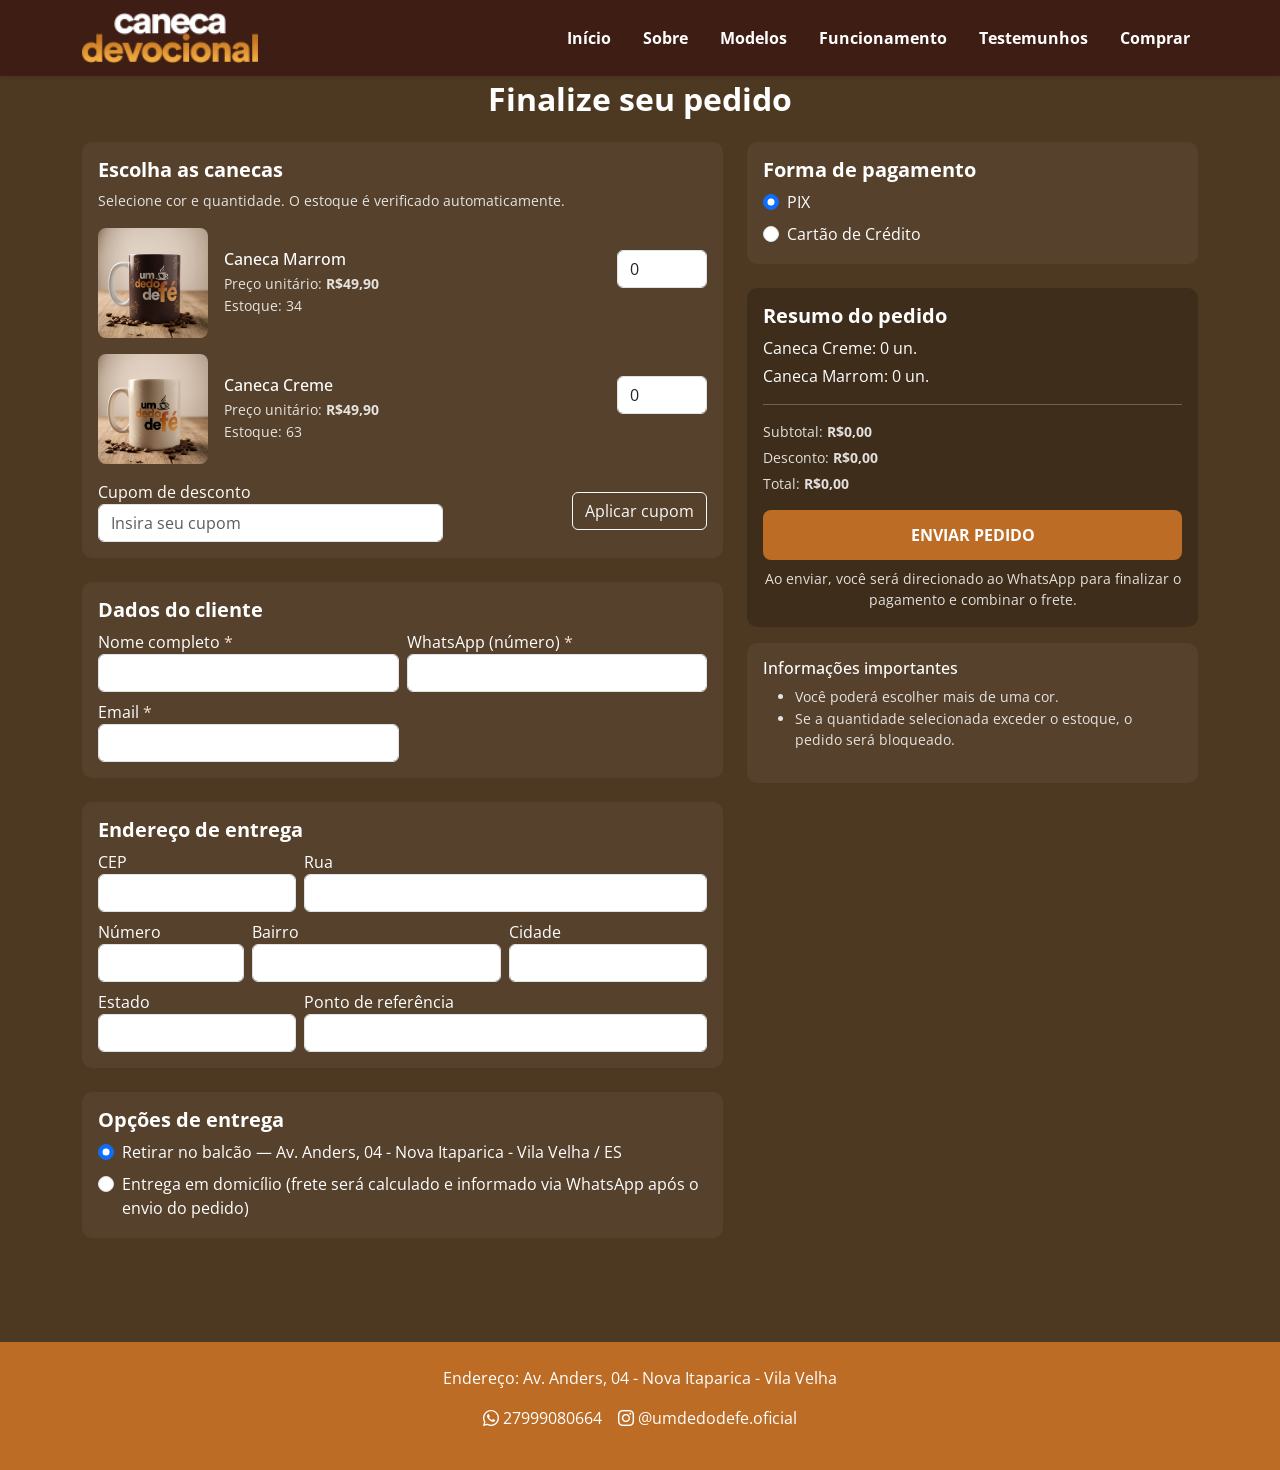
==== commit 1badaba3: "Update checkout.html" ====
--- a/checkout.html
+++ b/checkout.html
@@ -265,11 +265,12 @@
 
   <script src="https://cdn.jsdelivr.net/npm/bootstrap@5.3.2/dist/js/bootstrap.bundle.min.js"></script>
 
-  <script>
+    <script>
   // Configurações
   const SALES_WHATS = "5527999080664"; // número padrão
-  const UNIT_PRICE = 50.00; // R$50,00 por unit (se quiser variação, ajustar)
-  const VALID_COUPONS = { "DEVOCIONAL10": 0.10, "NATAL10": 0.10 }; // 10% de desconto
+  const UNIT_PRICE = 49.90; // R$49,90 por unit
+  // Ajuste: validamos DEVOCIONAL10 e NATAL20 (20%)
+  const VALID_COUPONS = { "DEVOCIONAL10": 0.10, "NATAL20": 0.20 };
 
   // Estado da página
   let stock = { marrom: 0, creme: 0 };
@@ -278,6 +279,15 @@
 
   // Util helpers
   const toBRL = (v) => "R$" + v.toFixed(2).replace(".", ",");
+
+  // Helper: verifica se a URL tem parâmetro rev (qualquer valor)
+  function hasRevParam() {
+    try {
+      return new URLSearchParams(window.location.search).has("rev");
+    } catch (e) {
+      return false;
+    }
+  }
 
   // Carregar estoque e revendedores
   async function loadStock() {
@@ -299,6 +309,7 @@
       const revs = res.ok ? await res.json() : {};
       const params = new URLSearchParams(window.location.search);
       const revParam = params.get("rev");
+      // Mantemos o comportamento atual: só preenche revendedor se estiver no JSON
       if (revParam && revs[revParam]) {
         revendedor = revs[revParam];
         const container = document.querySelector(".revendedor-info");
@@ -375,23 +386,37 @@
     return ok;
   }
 
-  // Aplicar cupom
+  // Aplicar cupom — agora considera se veio por revendedor
   document.getElementById("apply-coupon").addEventListener("click", () => {
     const code = document.getElementById("coupon").value.trim().toUpperCase();
     const msgEl = document.getElementById("coupon-msg");
+    msgEl.style.display = "block";
+    msgEl.style.color = "#ffcccb"; // cor padrão de erro (muda abaixo se ok)
+
     if (!code) {
-      msgEl.style.display = "block"; msgEl.textContent = "Insira um cupom.";
+      msgEl.textContent = "Insira um cupom.";
       appliedCoupon = null;
       updateSummary();
       return;
     }
+
+    // Se for NATAL20 e houve rev param, não permite
+    if (code === "NATAL20" && hasRevParam()) {
+      appliedCoupon = null;
+      msgEl.style.color = "#ffcccb";
+      msgEl.textContent = "O cupom NATAL20 não é válido em links de revendedores.";
+      updateSummary();
+      return;
+    }
+
     if (VALID_COUPONS[code]) {
       appliedCoupon = code;
-      msgEl.style.display = "block"; msgEl.style.color = "#b6f3c6";
-      msgEl.textContent = "Cupom aplicado: " + code + " (10% de desconto)";
+      const percent = Math.round(VALID_COUPONS[code] * 100);
+      msgEl.style.color = "#b6f3c6"; // cor de sucesso
+      msgEl.textContent = `Cupom aplicado: ${code} (${percent}% de desconto)`;
     } else {
       appliedCoupon = null;
-      msgEl.style.display = "block"; msgEl.style.color = "#ffcccb";
+      msgEl.style.color = "#ffcccb";
       msgEl.textContent = "Cupom inválido.";
     }
     updateSummary();
@@ -514,32 +539,31 @@
     // Abre whatsapp
     window.open(waLink, "_blank");
   });
-// ===============================
-// AUTOPREENCHIMENTO VIA CEP
-// ===============================
-document.getElementById("cep").addEventListener("blur", async function () {
-  const cep = this.value.replace(/\D/g, "");
-
-  if (cep.length !== 8) return;
-
-  try {
-    const res = await fetch(`https://viacep.com.br/ws/${cep}/json/`);
-    const data = await res.json();
-
-    if (data.erro) {
-      alert("CEP não encontrado.");
-      return;
-    }
-
-    document.getElementById("rua").value = data.logradouro || "";
-    document.getElementById("bairro").value = data.bairro || "";
-    document.getElementById("cidade").value = data.localidade || "";
-    document.getElementById("estado").value = data.uf || "";
-
-  } catch (e) {
-    alert("Erro ao buscar CEP. Verifique sua conexão.");
-  }
-});
+
+  // AUTOPREENCHIMENTO VIA CEP
+  document.getElementById("cep").addEventListener("blur", async function () {
+    const cep = this.value.replace(/\D/g, "");
+
+    if (cep.length !== 8) return;
+
+    try {
+      const res = await fetch(`https://viacep.com.br/ws/${cep}/json/`);
+      const data = await res.json();
+
+      if (data.erro) {
+        alert("CEP não encontrado.");
+        return;
+      }
+
+      document.getElementById("rua").value = data.logradouro || "";
+      document.getElementById("bairro").value = data.bairro || "";
+      document.getElementById("cidade").value = data.localidade || "";
+      document.getElementById("estado").value = data.uf || "";
+
+    } catch (e) {
+      alert("Erro ao buscar CEP. Verifique sua conexão.");
+    }
+  });
 
   // Inicialização
   (async function init() {
@@ -551,75 +575,3 @@
     document.getElementById("price-creme").textContent = toBRL(UNIT_PRICE);
   })();
   </script>
-  <script>
-document.addEventListener("DOMContentLoaded", () => {
-
-  // Detecta revendedor
-  const params = new URLSearchParams(window.location.search);
-  const isRevendedor = params.has("rev"); // true = revendedor / false = site oficial
-
-  // Elementos do DOM
-  const cupomInput = document.getElementById("cupom");
-  const cupomBtn = document.getElementById("aplicar-cupom");
-  const cupomMsg = document.getElementById("cupom-mensagem");
-
-  // Valores dos cupons
-  const cupons = {
-    "NATAL20": {
-      desconto: 0.20,
-      somenteOficial: true
-    },
-    "DEVOCIONAL10": {
-      desconto: 0.10,
-      somenteOficial: false
-    }
-  };
-
-  // Cálculo do valor total (AJUSTE AQUI SE NECESSÁRIO)
-  function atualizarTotal(descontoAplicado = 0) {
-    const totalSpan = document.getElementById("total-final");
-
-    let totalBase = window.totalBase || 0;
-    let totalComDesconto = totalBase - (totalBase * descontoAplicado);
-
-    totalSpan.textContent = "R$ " + totalComDesconto.toFixed(2).replace(".", ",");
-  }
-
-  // Clique no botão aplicar cupom
-  cupomBtn.addEventListener("click", () => {
-    const codigo = cupomInput.value.trim().toUpperCase();
-
-    if (!codigo) {
-      cupomMsg.textContent = "Digite um cupom válido.";
-      cupomMsg.style.color = "#ffdddd";
-      return;
-    }
-
-    const cupom = cupons[codigo];
-
-    if (!cupom) {
-      cupomMsg.textContent = "Cupom inválido.";
-      cupomMsg.style.color = "#ffdddd";
-      return;
-    }
-
-    // ❌ BLOQUEIA cupom NATAL20 em links de revendedor
-    if (cupom.somenteOficial && isRevendedor) {
-      cupomMsg.textContent = "Este cupom só pode ser usado no site oficial.";
-      cupomMsg.style.color = "#ffdddd";
-      return;
-    }
-
-    // ✔ Aplicar desconto normalmente
-    window.descontoAtual = cupom.desconto;
-
-    cupomMsg.textContent = "Cupom aplicado com sucesso! (" + (cupom.desconto * 100) + "% OFF)";
-    cupomMsg.style.color = "#b6ffb0";
-
-    atualizarTotal(cupom.desconto);
-  });
-
-});
-</script>
-</body>
-</html>
